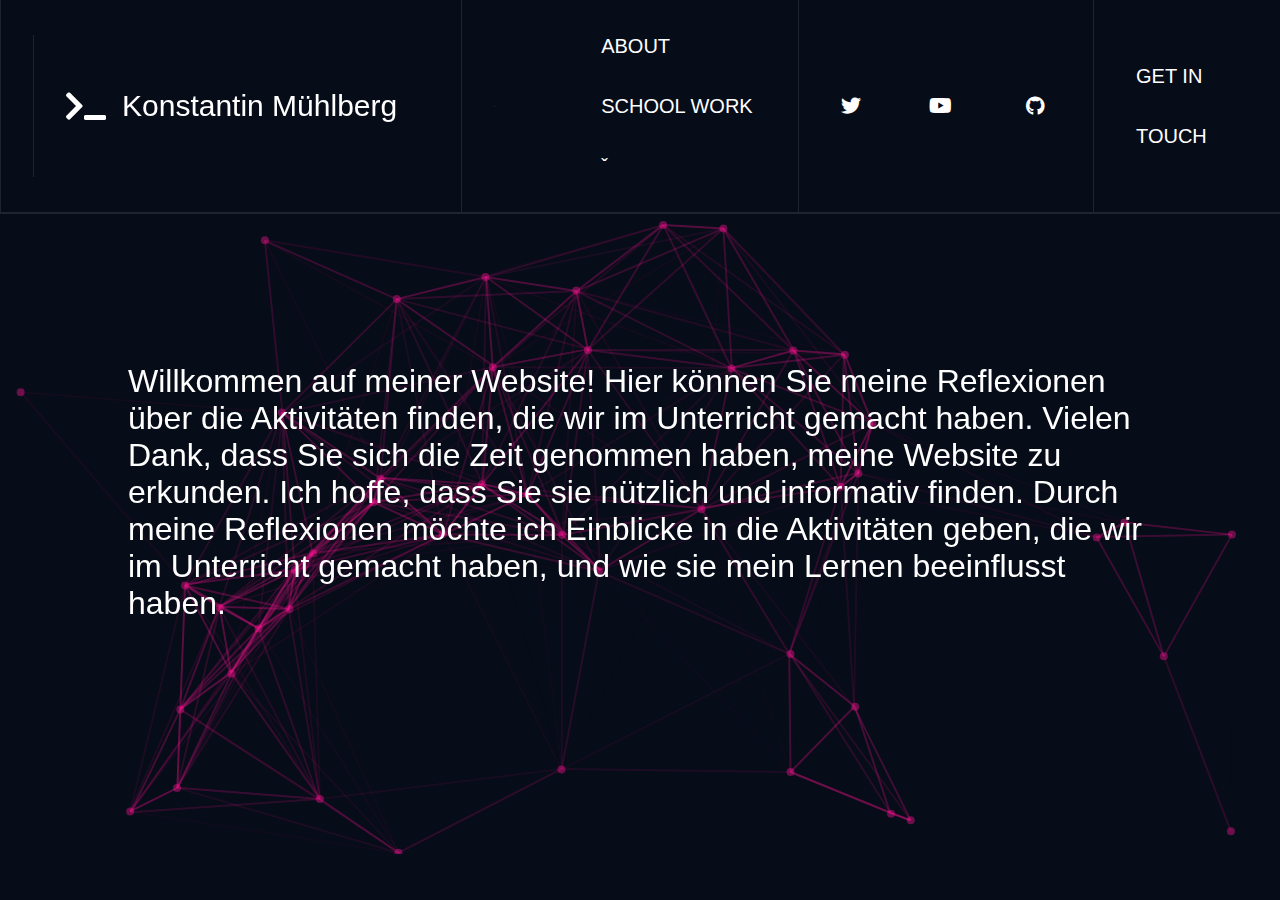
==== about.html @ 52df78d3 "upload" ====
<!DOCTYPE html>
<html lang="en">

<head>
    <meta charset="UTF-8">
    <meta http-equiv="X-UA-Compatible" content="IE=edge">
    <meta name="viewport" content="width=device-width, initial-scale=1.0">

    <link href="/assets/fontawesome/css/all.css" rel="stylesheet">

    <link rel="stylesheet" type="text/css" href="/css/styles.css" />
    <link rel="stylesheet" type="text/css" href="/css/dropdown.css" />

    <title>Konstantin Muehlberg</title>
</head>

<body>
    <nav>
        <div id="nav-logo-section" class="nav-section">
            <a href="/index.html" class="has-animation animation-ltr nav-section" data-delay="10">
                <i class="fas fa-terminal"></i>
                <h2>Konstantin Mühlberg</h2>
            </a>
        </div>
        <div id="nav-link-section" class="nav-section">
            <div class="button"></div>
            <ul>
                <li>
                    <a href="/about.html">ABOUT</a>
                </li>
                <li>
                    <a href="#">SCHOOL WORK</a>
                    <ul>
                        <div>
                        <li><a href='/messenBlog.html'>         Messen-Besuche</a></li>
                        <li>
                            <a href="/meiepresentation.html"> Präsentationen</a>
                        <ul>
                            <li><a href='/meiepresentation.html'>   Präsentation(Zukunft der Arbeit)</a></li>
                            <li><a href='/präsianderer.html'>       Präsentationen anderer Kursteilnehmer</a></li>
                        </ul></li>
                        <li><a href='/pläne.html'>              Plan A / Plan B Reflexion</a></li>
                        <li><a href='/workshop.html'>                        Workshop Reflextion</a></li>
                        <li><a href='/umfrage.html'>                        Umfrage Reflextion</a></li>
                        <li><a href='/berufswahltests.html'>    Berufswahltests</a></li>
                        <li><a href='/selbsteischätzung.html'>  Selbsteischätzung und Bewerbungsgespräche</a></li>
                        <li><a href='/freiwilligendienst.html'> Freiwilligendienst</a></li>
                    </div>
                    </ul>
                </li>
            </ul>
        </div>
        <div id="nav-social-section" class="nav-section">
            <a href="#">
                <i class="fab fa-twitter"></i>
            </a>
            <a href="#">
                <i class="fab fa-youtube"></i>
            </a>
            <a href="https://github.com/kolliden">
                <button class="invis-button" onclick="window.location.href='github.com/kolliden'"><i
                        class="fab fa-github nav-github"></i></button>
            </a>
        </div>
        <div id="nav-contact-section" class="nav-section">
            <a href="#">GET IN TOUCH</a>
        </div>
    </nav>

    <section>
        <div id="particles-js"></div>
        <h1 id="article" style="padding:10%; font-size:2rem;">Willkommen auf meiner Website! Hier können Sie meine Reflexionen über die Aktivitäten finden, die wir im Unterricht gemacht haben. Vielen Dank, dass Sie sich die Zeit genommen haben, meine Website zu erkunden. Ich hoffe, dass Sie sie nützlich und informativ finden. Durch meine Reflexionen möchte ich Einblicke in die Aktivitäten geben, die wir im Unterricht gemacht haben, und wie sie mein Lernen beeinflusst haben. </h1>
    </section>

    <script src="/assets/particles/particles.js"></script>
    <script src="https://ajax.googleapis.com/ajax/libs/jquery/3.6.0/jquery.min.js"></script>
    <script src="/js/handleButtonLogic.js"></script>
    <script src="/js/dropdown.js"></script>
    <script src="/js/animation.js"></script>
</body>

</html>
---- css/styles.css ----
:root {
    --background-color: rgb(6, 12, 24);
    --border-color: rgb(255, 255, 255, 0.1)
}

body {
    background-color: var(--background-color);
    display: flex;
    flex-direction: column;
    margin: 0px;
    overflow: hidden;
}

* {
    box-sizing: border-box;
}

h1,
h2,
h3,
a,
p,
span {
    font-family: "Rubik", sans-serif;
    font-weight: 400;
    color: white;
}

a {
    text-decoration: none;
}

img {
    width: 100%;
    height: 100%;
    object-fit: contain;
    z-index: -1;
}

.invis-button {
    background-color: transparent;
    border: none;
    cursor: pointer;
    outline: none;
}

nav {
    display: flex;
    width: 100%;
    border-bottom: 1px solid var(--border-color);
}

nav .nav-section {
    padding: 1rem 2rem;
    display: flex;
    gap: 1rem;
    border-left: 1px solid var(--border-color);
    align-items: center;
    justify-content: center;
}
.white {
    color: white !important;
}

#nav-logo-section,
#nav-link-section {
    flex-basis: calc(100% / 3);
}

#nav-social-section,
#nav-contact-section {
    flex-grow: 1;
}

#nav-logo-section {
    white-space: nowrap;
    justify-content: flex-start;
    align-items: center;
    justify-content: center;
}

#nav-logo-section>a>i {
    font-size: 2rem;
}

#nav-link-section {
    justify-content: flex-start;
    gap: 6rem;
}

#nav-social-section {
    gap: 3rem;
}

.nav-github {
    color: white;
    font-size: 1.2rem;
}

#main {
    flex-grow: 1;
    position: relative;
}

#main>article {
    display: grid;
    height: 85vh;
    width: 100%;
    grid-template-columns: 2fr 1fr;
    grid-template-rows: 3fr 1fr;
    position: absolute;
    left: 0;
    top: 0;

    transition: transform 500ms ease-in-out;
}

#main>article>.article-description-section>p {
    height: 100%;
    padding: 2rem;
}

#main>article>.article-section {
    height: 100%;
    border: 1px solid var(--border-color);
}

.article-title-section {
    display: flex;
    font-size: 3rem;
    align-items: center;
    justify-content: center;
}

#main>article>.article-description-section,
#main>article>.article-nav-section {
    border-left: 1px solid var(--border-color);
}

#main>article>.article-title-section,
#main>article>.article-nav-section {
    border-left: 1px solid var(--border-color);
}

#main>article[data-status="inactive"] {
    transform: translateX(-100%);
}

#img1 {
    background-image: url("/assets/img/Screenshot 2022-12-05 at 10.09.29.png");
    background-position: center;
    /* Center the image */
    background-repeat: no-repeat;
    /* Do not repeat the image */
    background-size: cover;
    /* Resize the background image to cover the entire container */
}

#img2 {
    background-image: url("/assets/img/IMG_0617.jpg");
    background-position: center;
    /* Center the image */
    background-repeat: no-repeat;
    /* Do not repeat the image */
    background-size: cover;
    /* Resize the background image to cover the entire container */
}

#img3 {
    background-image: url("/assets/img/IMG_0618.jpg");
    background-position: center;
    /* Center the image */
    background-repeat: no-repeat;
    /* Do not repeat the image */
    background-size: cover;
    /* Resize the background image to cover the entire container */
}

#img4 {
    background-image: url("/assets/img/IMG_0620.jpg");
    background-position: center;
    /* Center the image */
    background-repeat: no-repeat;
    /* Do not repeat the image */
    background-size: cover;
    /* Resize the background image to cover the entire container */
}
#img1, #img2, #img3, #img4{
    z-index: -10;
}
.article-nav-section {
    display: flex;
}

.article-nav-button {
    background-color: transparent;
    font-size: 2.5rem;
    border: none;
    cursor: pointer;
    outline: none;

    display: flex;
    align-items: center;
    justify-content: center;
    margin: auto;
}

.article-nav-button>i {
    color: blue;
}
.article p {
    font-size: 1.5rem;
}

/* Particle.js */
#particles-js canvas {
    display: block;
    -webkit-transform: scale(1);
    -ms-transform: scale(1);
    transform: scale(1);
    opacity: 1;
    -webkit-transition: opacity .8s ease, -webkit-transform 1.4s ease;
    transition: opacity .8s ease, transform 1.4s ease
}

#particles-js {
    position: fixed;
    z-index: -10;
    width: 100%;
}

/* Index.html */
#card {
    position:absolute;
    color:#dddddd;
    font-size: 50px;
    top:50%;
    left:calc(100vw/2 - 50px*4);
}
/* Written article */
.section{
    display: flex;
    padding: 0rem 10rem;
}

.left {
    float: left;
}
.right {
    float:right;
}

.title {
    padding-left:8rem;
    font-size:3rem ;
}

.article {
    font-size: 2rem;
    padding: 0 8rem ;
}
/* Animation */

.has-animation {
    position: relative;
}
.has-animation p, .has-animation img {
    opacity: 0;
}
.has-animation.animate-in p, .has-animation.animate-in img {
    animation: textHidden 0.1s 1.1s forwards;
}
.has-animation.animate-in:before, .has-animation.animate-in:after {
    content: '';
    position: absolute;
    top: 0;
    right: 0;
    height: 100%;
    z-index: 10;
}
.has-animation.animate-in:before {
    background-color: #0fe4d2;
}
.has-animation.animate-in:after {
    background-color: #202020;
    animation-delay: 0.5s;
}
.has-animation.animation-ltr.animate-in:before {
    animation: revealLTR 1.8s ease;
}
.has-animation.animation-ltr.animate-in:after {
    animation: revealLTR 1s 0.6s ease;
}
.has-animation.animation-rtl.animate-in:before {
    animation: revealRTL 1.8s ease;
}
.has-animation.animation-rtl.animate-in:after {
    animation: revealRTL 1s 0.6s ease;
}
@keyframes revealRTL {
    0% {
        width: 0;
        right: 0;
   }
    65% {
        width: 100%;
        right: 0;
   }
    100% {
        width: 0;
        right: 100%;
   }
}
@keyframes revealLTR {
    0% {
        width: 0;
        left: 0;
   }
    65% {
        width: 100%;
        left: 0;
   }
    100% {
        width: 0;
        left: 100%;
   }
}
@keyframes textHidden {
    0% {
        opacity: 0;
   }
    100% {
        opacity: 1;
   }
}
---- css/dropdown.css ----
/* CSS Document */

@import url(https://fonts.googleapis.com/css?family=Open+Sans);
@import url(https://fonts.googleapis.com/css?family=Bree+Serif);

nav div{
    background-color:var(--background-color);
    z-index: 100;
    border-left: 1px solid var(--border-color);
    border-bottom: 1px solid var(--border-color);
}

nav p {
    text-align: center;
}

nav ul {
    padding: 0;
    margin: 0;
    list-style: none;
    position: relative;
}

nav ul li {
    display: inline-block;
}

nav a {
    display: block;
    padding: 0 10px;
    color: #FFF;
    font-size: 20px;
    line-height: 60px;
    text-decoration: none;
}

nav>a:hover {
    background-color: #000000;
}

/* Hide Dropdowns by Default */
nav ul ul {
    display: none;
    position: absolute;
    top: 60px;
    /* the height of the main nav */
}

/* Display Dropdowns on Hover */
nav ul li:hover>ul {
    display: inherit;
}

/* Fisrt Tier Dropdown */
nav ul ul li {
    width: 440px;
    float: none;
    display: list-item;
    position: relative;
}

/* Second, Third and more Tiers	*/
nav ul ul ul li {
    position: relative;
    top: -60px;
    left: 300px;
}


/* Change this in order to change the Dropdown symbol */
li>a:after {
    content: ' ˇ';
}

li>a:only-child:after {
    content: '';
}
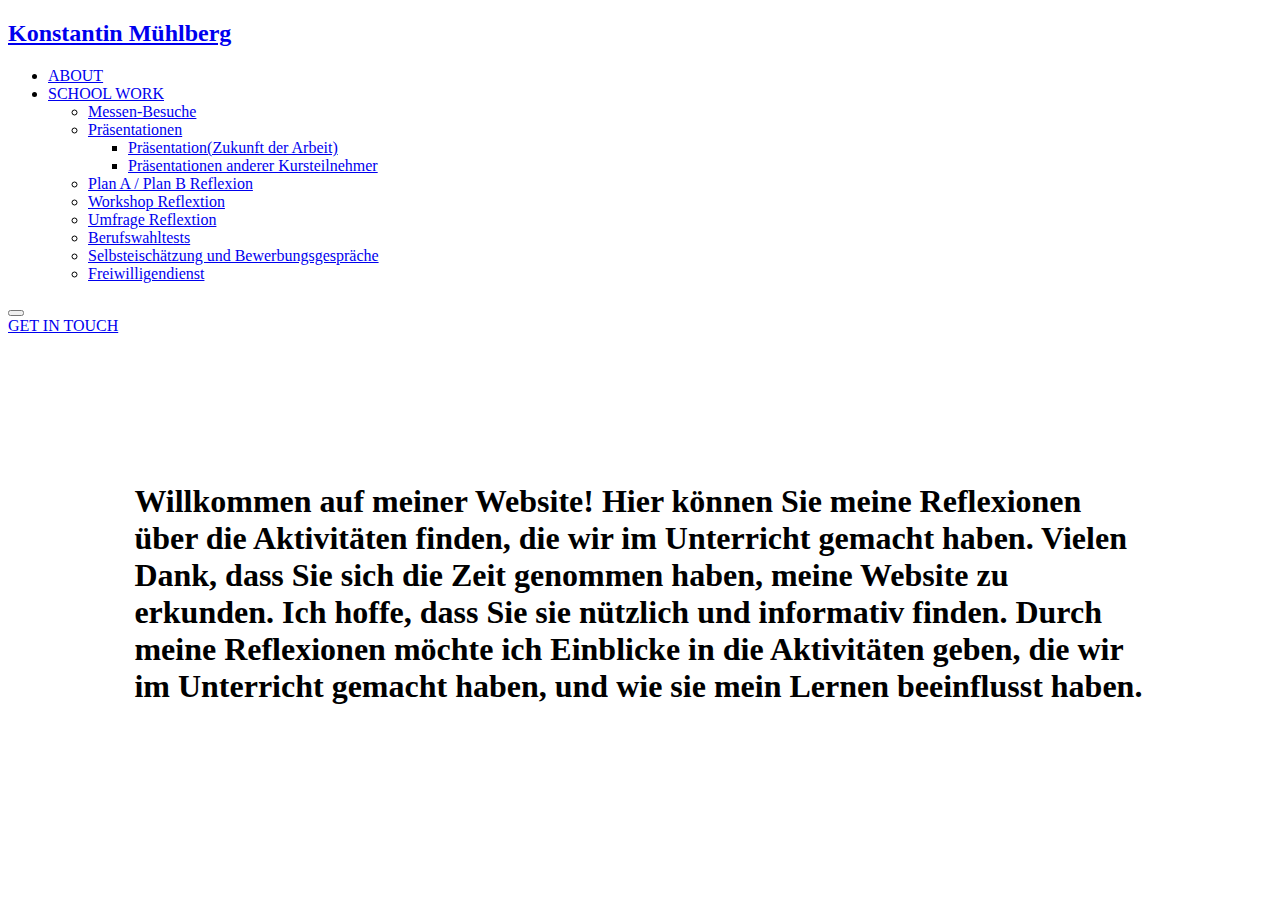
==== commit 28e44c41: "updated links" ====
--- a/about.html
+++ b/about.html
@@ -6,10 +6,10 @@
     <meta http-equiv="X-UA-Compatible" content="IE=edge">
     <meta name="viewport" content="width=device-width, initial-scale=1.0">
 
-    <link href="/assets/fontawesome/css/all.css" rel="stylesheet">
+    <link href="/School-Webpage/Personal-Website/assets/fontawesome/css/all.css" rel="stylesheet">
 
-    <link rel="stylesheet" type="text/css" href="/css/styles.css" />
-    <link rel="stylesheet" type="text/css" href="/css/dropdown.css" />
+    <link rel="stylesheet" type="text/css" href="/School-Webpage/Personal-Website/css/styles.css" />
+    <link rel="stylesheet" type="text/css" href="/School-Webpage/Personal-Website/css/dropdown.css" />
 
     <title>Konstantin Muehlberg</title>
 </head>
@@ -17,7 +17,7 @@
 <body>
     <nav>
         <div id="nav-logo-section" class="nav-section">
-            <a href="/index.html" class="has-animation animation-ltr nav-section" data-delay="10">
+            <a href="/School-Webpage/Personal-Website/index.html" class="has-animation animation-ltr nav-section" data-delay="10">
                 <i class="fas fa-terminal"></i>
                 <h2>Konstantin Mühlberg</h2>
             </a>
@@ -26,25 +26,25 @@
             <div class="button"></div>
             <ul>
                 <li>
-                    <a href="/about.html">ABOUT</a>
+                    <a href="/School-Webpage/Personal-Website/about.html">ABOUT</a>
                 </li>
                 <li>
                     <a href="#">SCHOOL WORK</a>
                     <ul>
                         <div>
-                        <li><a href='/messenBlog.html'>         Messen-Besuche</a></li>
+                        <li><a href="/School-Webpage/Personal-Website/messenBlog.html">         Messen-Besuche</a></li>
                         <li>
-                            <a href="/meiepresentation.html"> Präsentationen</a>
+                            <a href="/School-Webpage/Personal-Website/meiepresentation.html"> Präsentationen</a>
                         <ul>
-                            <li><a href='/meiepresentation.html'>   Präsentation(Zukunft der Arbeit)</a></li>
-                            <li><a href='/präsianderer.html'>       Präsentationen anderer Kursteilnehmer</a></li>
+                            <li><a href="/School-Webpage/Personal-Website/meiepresentation.html">   Präsentation(Zukunft der Arbeit)</a></li>
+                            <li><a href="/School-Webpage/Personal-Website/präsianderer.html">       Präsentationen anderer Kursteilnehmer</a></li>
                         </ul></li>
-                        <li><a href='/pläne.html'>              Plan A / Plan B Reflexion</a></li>
-                        <li><a href='/workshop.html'>                        Workshop Reflextion</a></li>
-                        <li><a href='/umfrage.html'>                        Umfrage Reflextion</a></li>
-                        <li><a href='/berufswahltests.html'>    Berufswahltests</a></li>
-                        <li><a href='/selbsteischätzung.html'>  Selbsteischätzung und Bewerbungsgespräche</a></li>
-                        <li><a href='/freiwilligendienst.html'> Freiwilligendienst</a></li>
+                        <li><a href="/School-Webpage/Personal-Website/pläne.html">              Plan A / Plan B Reflexion</a></li>
+                        <li><a href="/School-Webpage/Personal-Website/workshop.html">                        Workshop Reflextion</a></li>
+                        <li><a href="/School-Webpage/Personal-Website/umfrage.html">                        Umfrage Reflextion</a></li>
+                        <li><a href="/School-Webpage/Personal-Website/berufswahltests.html">    Berufswahltests</a></li>
+                        <li><a href="/School-Webpage/Personal-Website/selbsteischätzung.html">  Selbsteischätzung und Bewerbungsgespräche</a></li>
+                        <li><a href="/School-Webpage/Personal-Website/freiwilligendienst.html"> Freiwilligendienst</a></li>
                     </div>
                     </ul>
                 </li>
@@ -72,11 +72,11 @@
         <h1 id="article" style="padding:10%; font-size:2rem;">Willkommen auf meiner Website! Hier können Sie meine Reflexionen über die Aktivitäten finden, die wir im Unterricht gemacht haben. Vielen Dank, dass Sie sich die Zeit genommen haben, meine Website zu erkunden. Ich hoffe, dass Sie sie nützlich und informativ finden. Durch meine Reflexionen möchte ich Einblicke in die Aktivitäten geben, die wir im Unterricht gemacht haben, und wie sie mein Lernen beeinflusst haben. </h1>
     </section>
 
-    <script src="/assets/particles/particles.js"></script>
+    <script src="/School-Webpage/Personal-Website/assets/particles/particles.js"></script>
     <script src="https://ajax.googleapis.com/ajax/libs/jquery/3.6.0/jquery.min.js"></script>
-    <script src="/js/handleButtonLogic.js"></script>
-    <script src="/js/dropdown.js"></script>
-    <script src="/js/animation.js"></script>
+    <script src="/School-Webpage/Personal-Website/js/handleButtonLogic.js"></script>
+    <script src="/School-Webpage/Personal-Website/js/dropdown.js"></script>
+    <script src="/School-Webpage/Personal-Website/js/animation.js"></script>
 </body>
 
 </html>